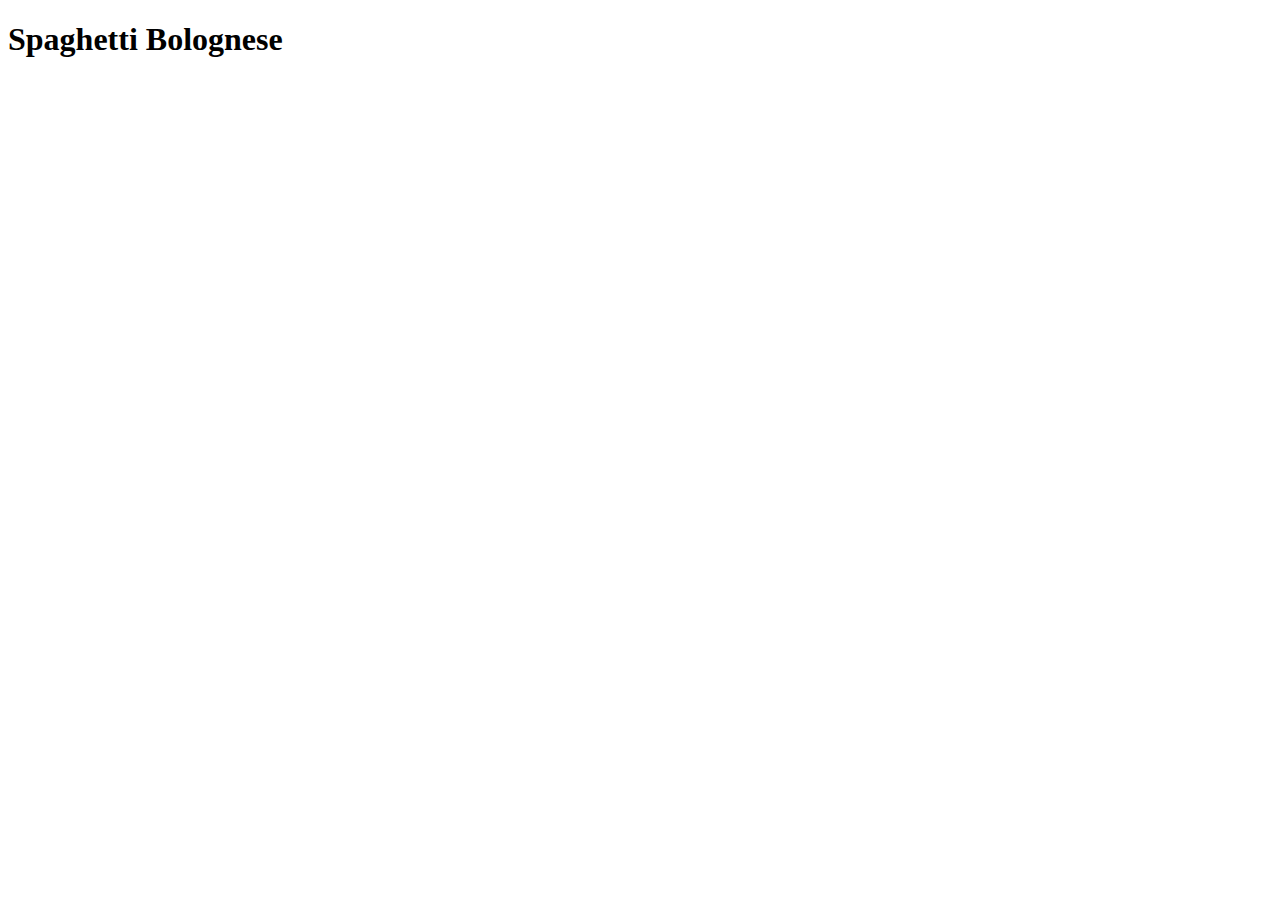
==== recipes/bolognese.html @ 9835baf4 "Link the index and recipe file together" ====
<!DOCTYPE html>
<html lang="en">
<head>
    <meta charset="UTF-8">
    <meta http-equiv="X-UA-Compatible" content="IE=edge">
    <meta name="viewport" content="width=device-width, initial-scale=1.0">
    <title>Bolognese</title>
</head>
<body>
    <h1>Spaghetti Bolognese</h1>
    
</body>
</html>
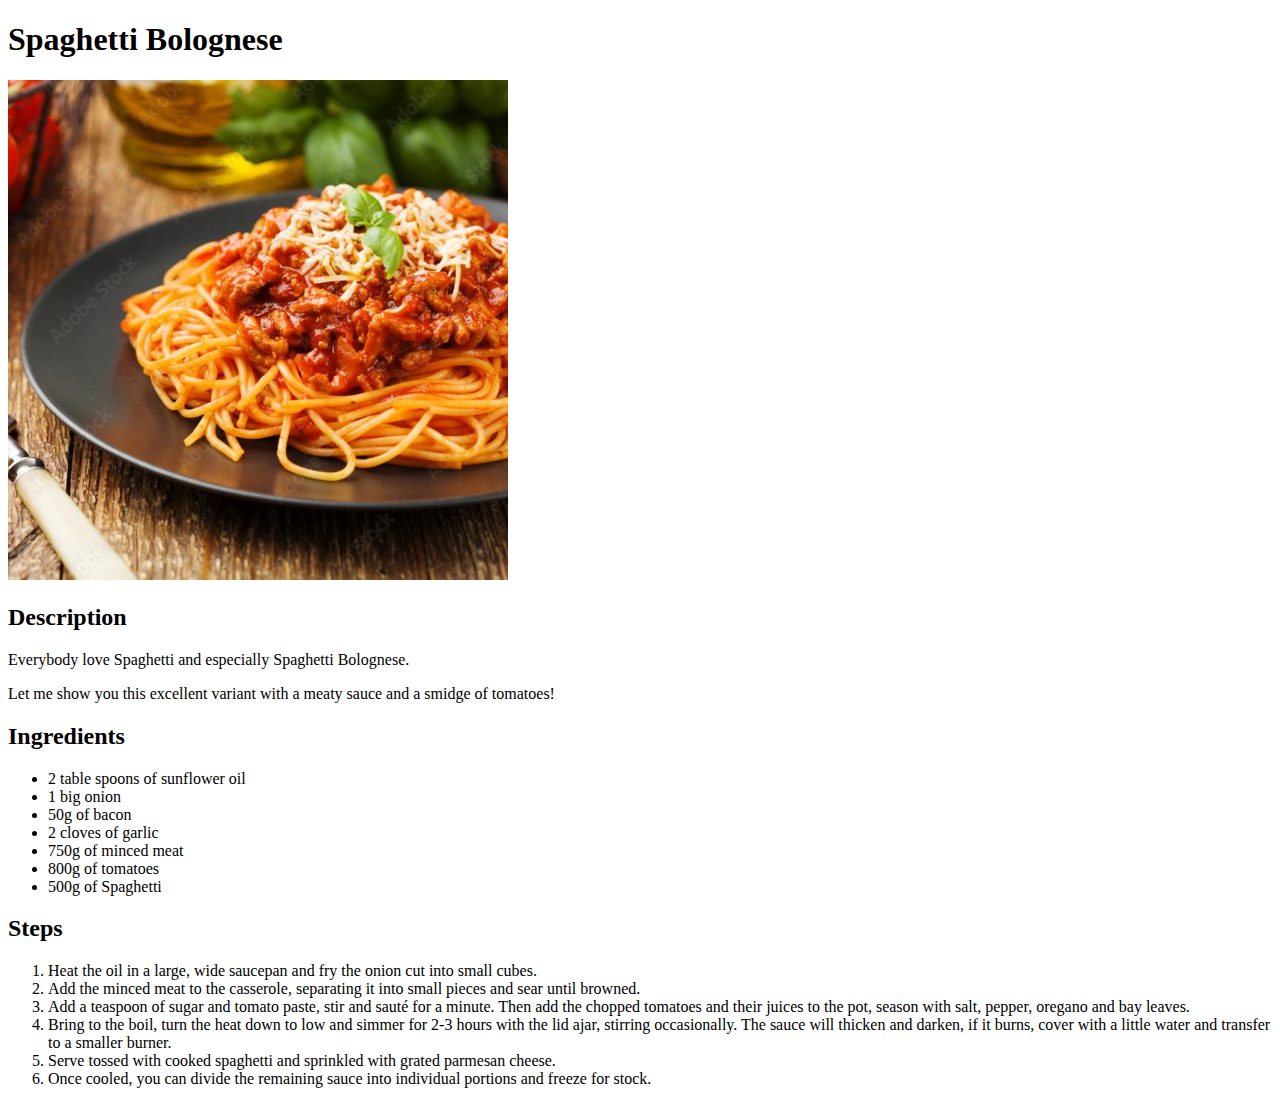
==== commit bc5c516c: "Add unordered list and ordered list" ====
--- a/recipes/bolognese.html
+++ b/recipes/bolognese.html
@@ -6,8 +6,34 @@
     <meta name="viewport" content="width=device-width, initial-scale=1.0">
     <title>Bolognese</title>
 </head>
-<body>
+    <body>
     <h1>Spaghetti Bolognese</h1>
+    <img src="../img/bolognese.jpg" alt="A picture of Spaghetti Bolognese">
+    <h2>Description</h2>
+    <p>Everybody love Spaghetti and especially Spaghetti Bolognese.</p>
+    <p>Let me show you this excellent variant with a meaty sauce and a smidge of tomatoes!</p>
     
-</body>
+    <h2>Ingredients</h2>
+    <ul>
+        <li>2 table spoons of sunflower oil</li>
+        <li>1 big onion</li>
+        <li>50g of bacon</li>
+        <li>2 cloves of garlic</li>
+        <li>750g of minced meat</li>
+        <li>800g of tomatoes</li>
+        <li>500g of Spaghetti</li>
+    </ul>
+    <h2>Steps</h2>
+    <ol>
+        <li>Heat the oil in a large, wide saucepan and fry the onion cut into small cubes. </li>
+        <li>Add the minced meat to the casserole, separating it into small pieces and sear until browned.</li>
+        <li>Add a teaspoon of sugar and tomato paste, stir and sauté for a minute. Then add the chopped tomatoes and their juices to the pot, season with salt, pepper, oregano and bay leaves.</li>
+        <li>Bring to the boil, turn the heat down to low and simmer for 2-3 hours with the lid ajar, stirring occasionally. The sauce will thicken and darken, if it burns, cover with a little water and transfer to a smaller burner.</li>
+        <li>Serve tossed with cooked spaghetti and sprinkled with grated parmesan cheese.</li>
+        <li>Once cooled, you can divide the remaining sauce into individual portions and freeze for stock.</li>
+    </ol>
+
+
+
+    </body>
 </html>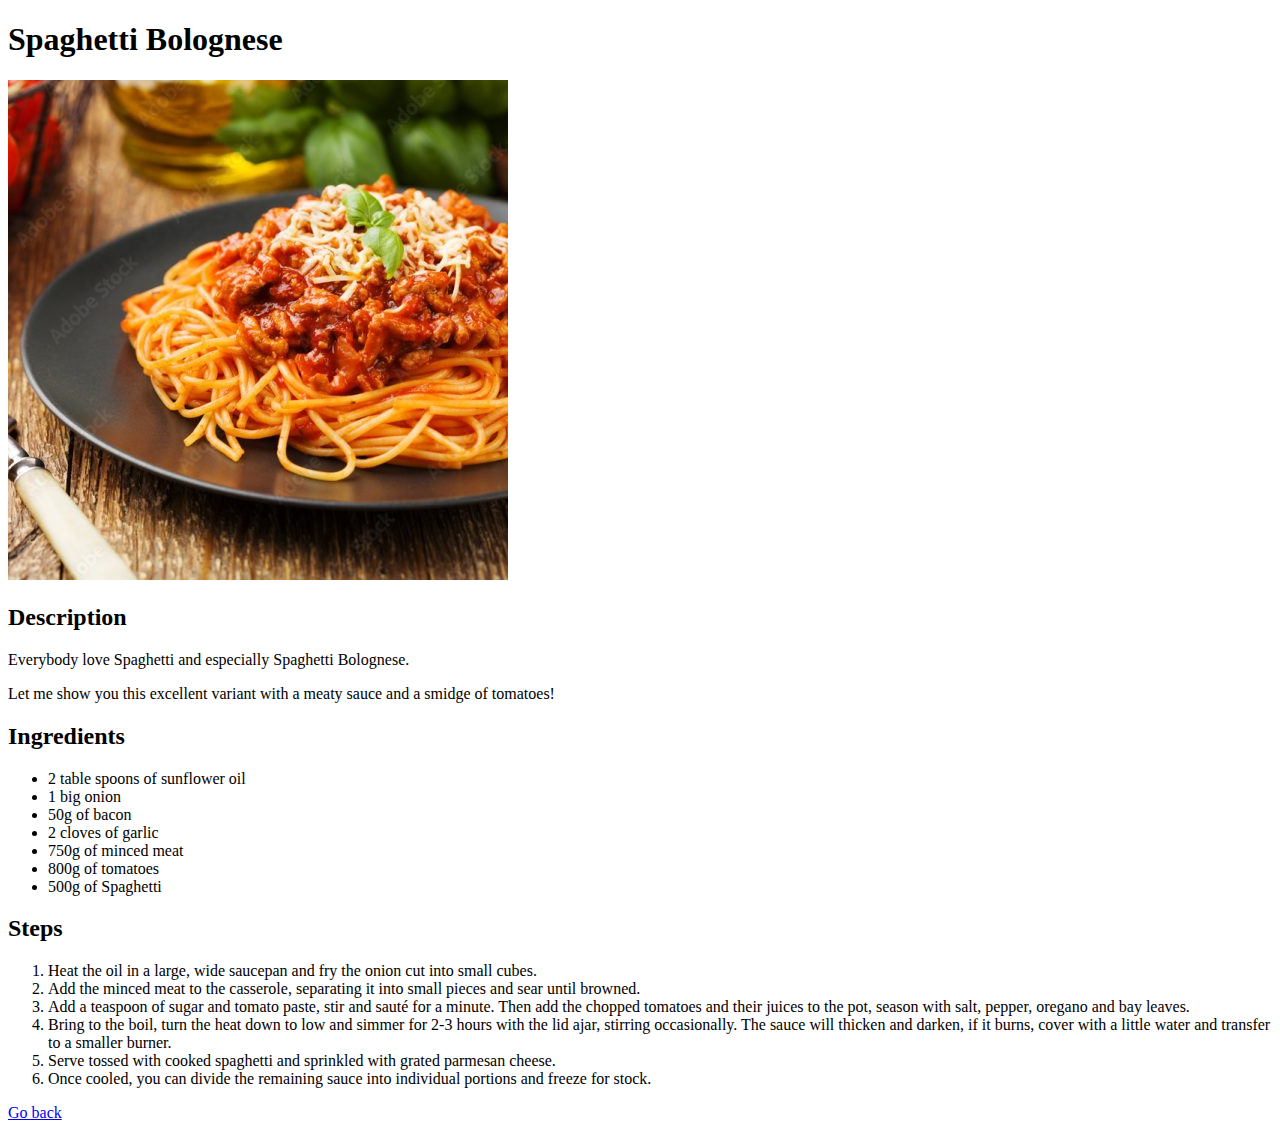
==== commit 9f72937a: "Fix the unordered list, addgo back button to recipes" ====
--- a/recipes/bolognese.html
+++ b/recipes/bolognese.html
@@ -32,6 +32,7 @@
         <li>Serve tossed with cooked spaghetti and sprinkled with grated parmesan cheese.</li>
         <li>Once cooled, you can divide the remaining sauce into individual portions and freeze for stock.</li>
     </ol>
+    <a href="../index.html">Go back</a>
 
 
 
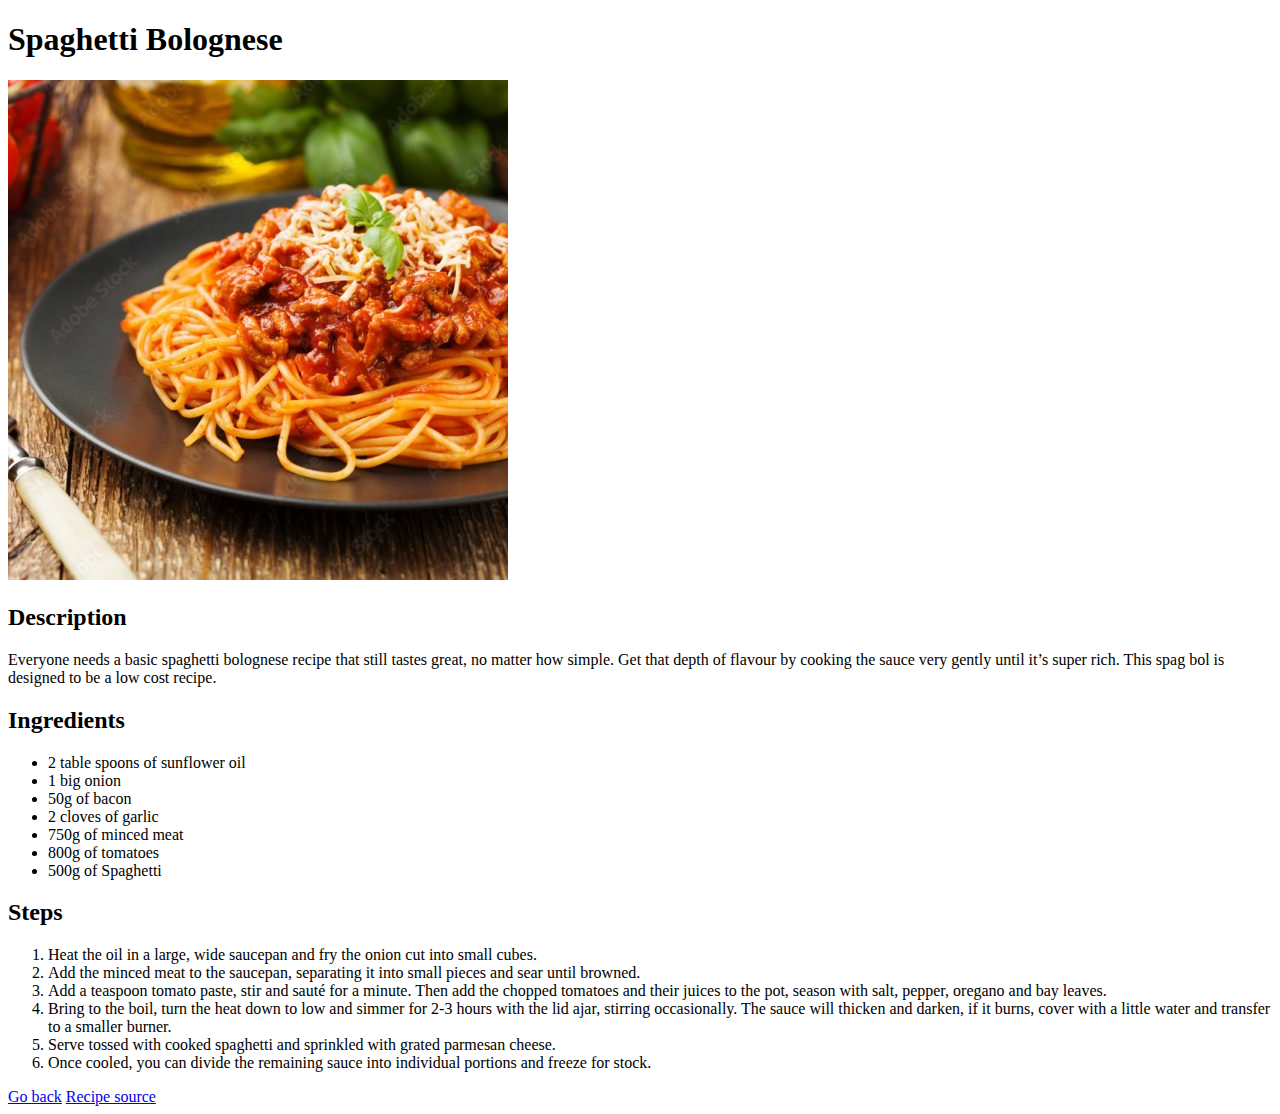
==== commit b6f7840d: "Add sources to the recipes" ====
--- a/recipes/bolognese.html
+++ b/recipes/bolognese.html
@@ -10,8 +10,7 @@
     <h1>Spaghetti Bolognese</h1>
     <img src="../img/bolognese.jpg" alt="A picture of Spaghetti Bolognese">
     <h2>Description</h2>
-    <p>Everybody love Spaghetti and especially Spaghetti Bolognese.</p>
-    <p>Let me show you this excellent variant with a meaty sauce and a smidge of tomatoes!</p>
+    <p>Everyone needs a basic spaghetti bolognese recipe that still tastes great, no matter how simple. Get that depth of flavour by cooking the sauce very gently until it’s super rich. This spag bol is designed to be a low cost recipe.</p>
     
     <h2>Ingredients</h2>
     <ul>
@@ -26,13 +25,14 @@
     <h2>Steps</h2>
     <ol>
         <li>Heat the oil in a large, wide saucepan and fry the onion cut into small cubes. </li>
-        <li>Add the minced meat to the casserole, separating it into small pieces and sear until browned.</li>
-        <li>Add a teaspoon of sugar and tomato paste, stir and sauté for a minute. Then add the chopped tomatoes and their juices to the pot, season with salt, pepper, oregano and bay leaves.</li>
+        <li>Add the minced meat to the saucepan, separating it into small pieces and sear until browned.</li>
+        <li>Add a teaspoon tomato paste, stir and sauté for a minute. Then add the chopped tomatoes and their juices to the pot, season with salt, pepper, oregano and bay leaves.</li>
         <li>Bring to the boil, turn the heat down to low and simmer for 2-3 hours with the lid ajar, stirring occasionally. The sauce will thicken and darken, if it burns, cover with a little water and transfer to a smaller burner.</li>
         <li>Serve tossed with cooked spaghetti and sprinkled with grated parmesan cheese.</li>
         <li>Once cooled, you can divide the remaining sauce into individual portions and freeze for stock.</li>
     </ol>
     <a href="../index.html">Go back</a>
+    <a href="https://www.bbc.co.uk/food/recipes/easy_spaghetti_bolognese_93639">Recipe source</a>
 
 
 
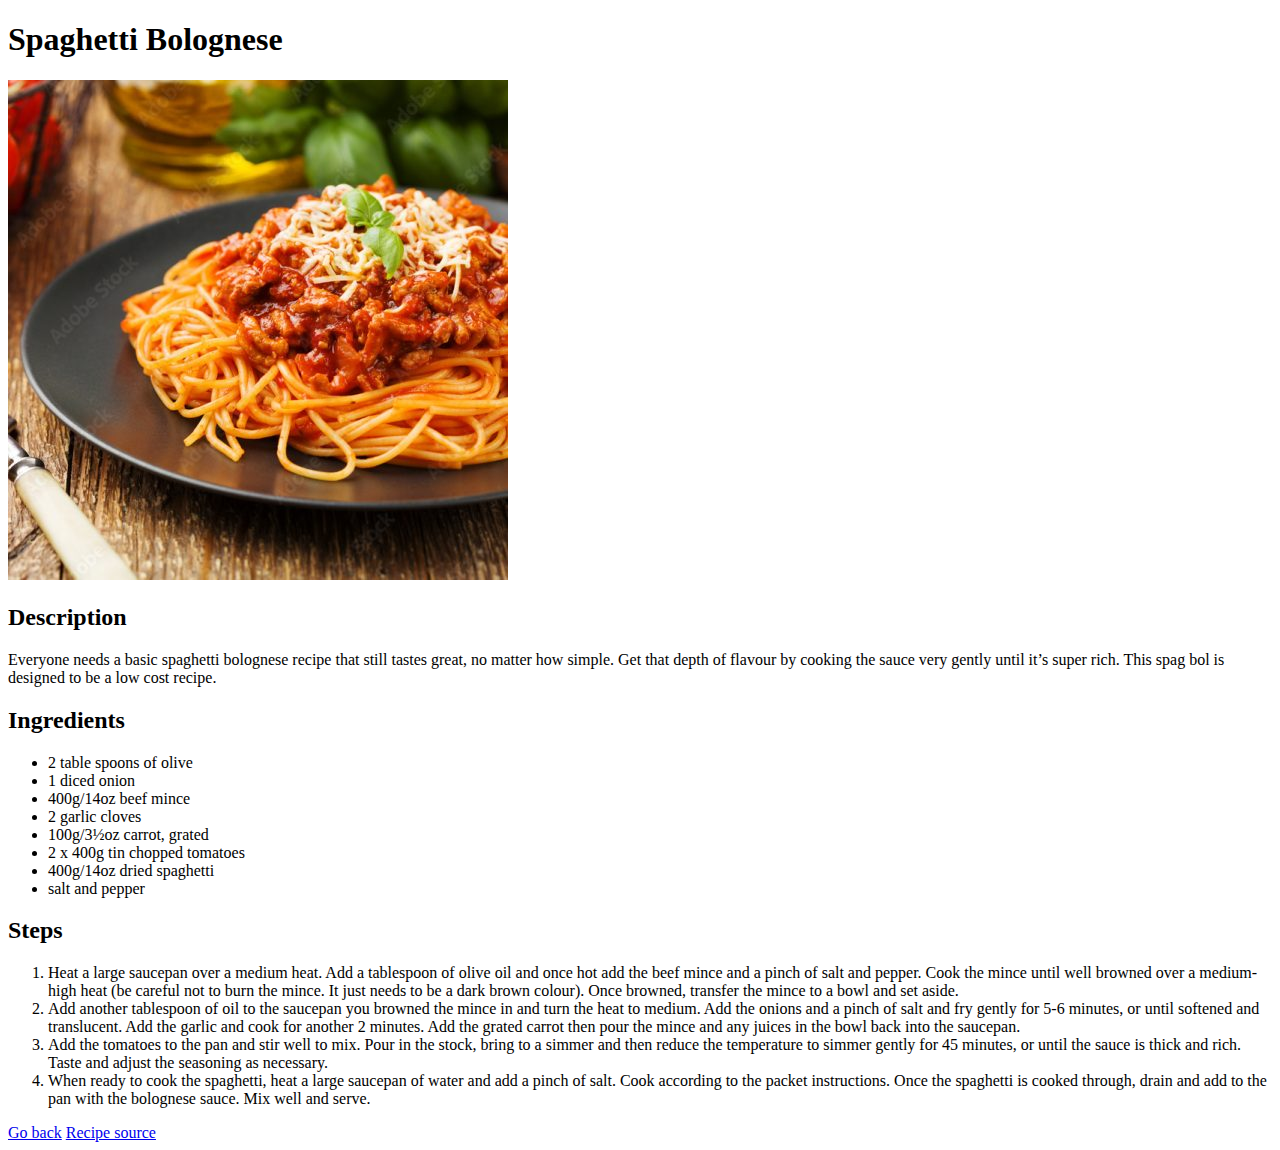
==== commit 5ef88c1c: "Revamp the spaghetti recipe site" ====
--- a/recipes/bolognese.html
+++ b/recipes/bolognese.html
@@ -14,22 +14,33 @@
     
     <h2>Ingredients</h2>
     <ul>
-        <li>2 table spoons of sunflower oil</li>
-        <li>1 big onion</li>
-        <li>50g of bacon</li>
-        <li>2 cloves of garlic</li>
-        <li>750g of minced meat</li>
-        <li>800g of tomatoes</li>
-        <li>500g of Spaghetti</li>
+        <li>2 table spoons of olive</li>
+        <li>1 diced onion</li>
+        <li>400g/14oz beef mince</li>
+        <li>2 garlic cloves</li>
+        <li>100g/3½oz carrot, grated</li>
+        <li>2 x 400g tin chopped tomatoes</li>
+        <li>400g/14oz dried spaghetti</li>
+        <li>salt and pepper</li>
     </ul>
     <h2>Steps</h2>
     <ol>
-        <li>Heat the oil in a large, wide saucepan and fry the onion cut into small cubes. </li>
-        <li>Add the minced meat to the saucepan, separating it into small pieces and sear until browned.</li>
-        <li>Add a teaspoon tomato paste, stir and sauté for a minute. Then add the chopped tomatoes and their juices to the pot, season with salt, pepper, oregano and bay leaves.</li>
-        <li>Bring to the boil, turn the heat down to low and simmer for 2-3 hours with the lid ajar, stirring occasionally. The sauce will thicken and darken, if it burns, cover with a little water and transfer to a smaller burner.</li>
-        <li>Serve tossed with cooked spaghetti and sprinkled with grated parmesan cheese.</li>
-        <li>Once cooled, you can divide the remaining sauce into individual portions and freeze for stock.</li>
+        <li>
+            Heat a large saucepan over a medium heat. Add a tablespoon of olive oil and once hot add the beef mince and a pinch of salt and pepper. Cook the mince until well browned over a medium-high heat (be careful not to burn the mince. It just needs to be a dark brown colour). Once browned, transfer the mince to a bowl and set aside.
+
+        </li>
+        <li>
+            Add another tablespoon of oil to the saucepan you browned the mince in and turn the heat to medium. Add the onions and a pinch of salt and fry gently for 5-6 minutes, or until softened and translucent. Add the garlic and cook for another 2 minutes. Add the grated carrot then pour the mince and any juices in the bowl back into the saucepan.
+
+        </li>
+        <li>
+            Add the tomatoes to the pan and stir well to mix. Pour in the stock, bring to a simmer and then reduce the temperature to simmer gently for 45 minutes, or until the sauce is thick and rich. Taste and adjust the seasoning as necessary.
+
+        </li>
+        <li>
+            When ready to cook the spaghetti, heat a large saucepan of water and add a pinch of salt. Cook according to the packet instructions. Once the spaghetti is cooked through, drain and add to the pan with the bolognese sauce. Mix well and serve.
+
+        </li>
     </ol>
     <a href="../index.html">Go back</a>
     <a href="https://www.bbc.co.uk/food/recipes/easy_spaghetti_bolognese_93639">Recipe source</a>
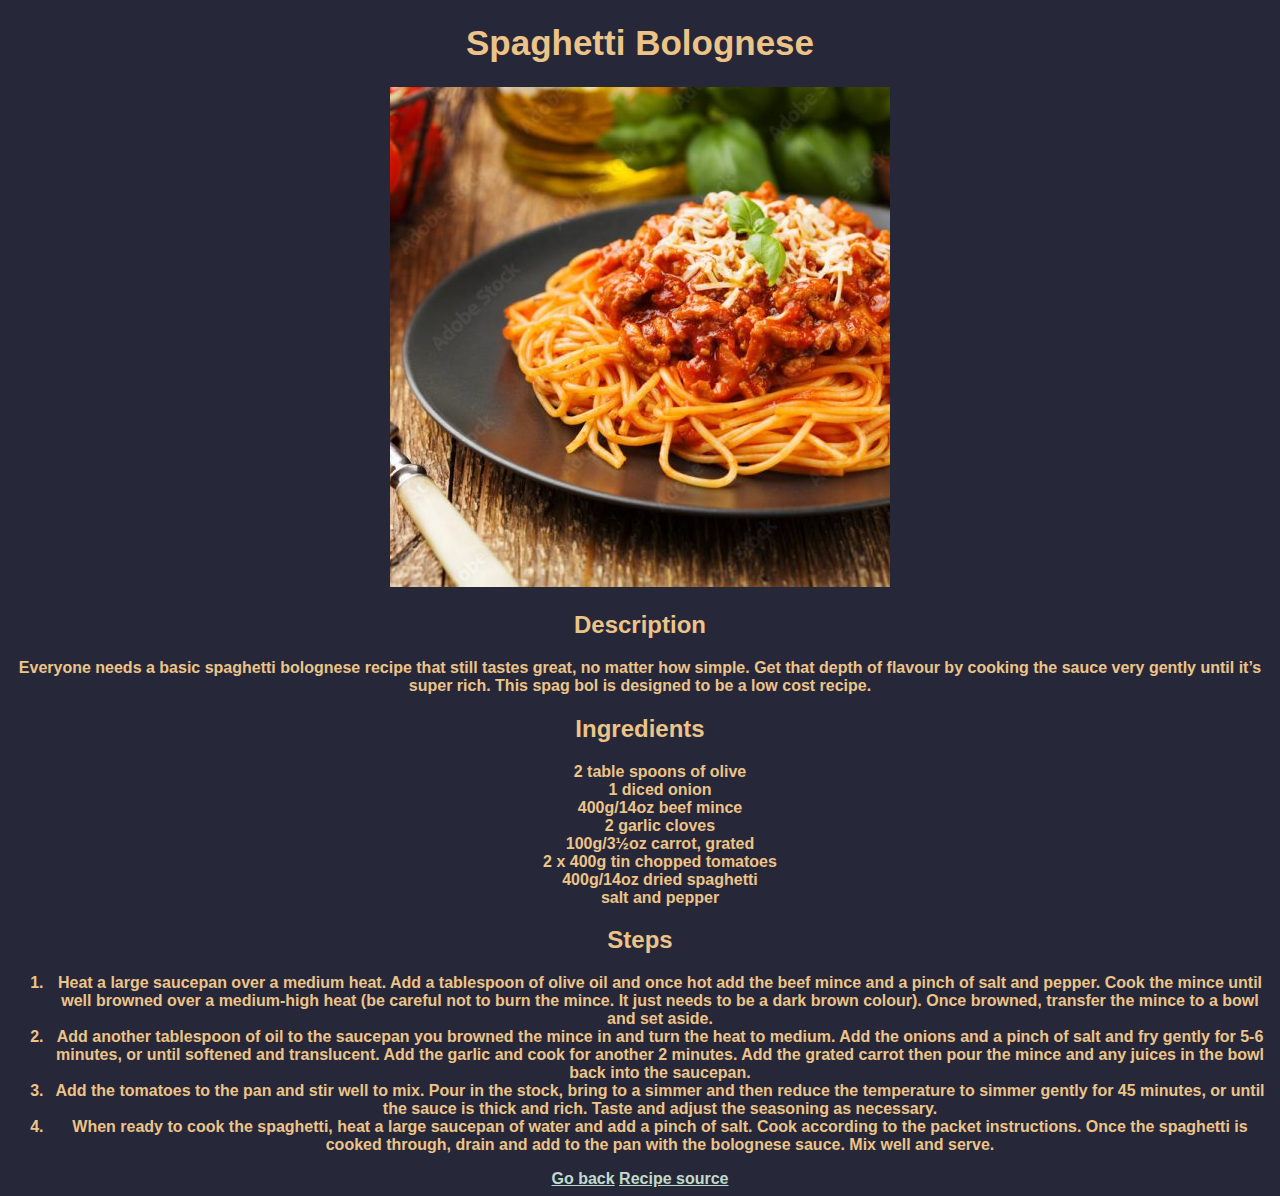
==== commit 0ea2fa97: "Revamped the main page in css and in the html file" ====
--- a/recipes/bolognese.html
+++ b/recipes/bolognese.html
@@ -5,6 +5,7 @@
     <meta http-equiv="X-UA-Compatible" content="IE=edge">
     <meta name="viewport" content="width=device-width, initial-scale=1.0">
     <title>Bolognese</title>
+    <link rel="stylesheet" href="../css/style.css"
 </head>
     <body>
     <h1>Spaghetti Bolognese</h1>
--- a/css/style.css
+++ b/css/style.css
@@ -0,0 +1,23 @@
+html {
+    background-color: rgb(39, 39, 58);
+    text-align: center;
+    font-family: 'Segoe UI', sans-serif;
+    font-weight: 700;
+    color: rgb(236, 196, 136);
+}
+img {
+    height: auto;
+    width: 500px;
+}
+a {
+    color: rgb(192, 219, 203);
+}
+h3 {
+    font-weight: 800;
+}
+ul {
+    list-style: none;
+}
+h1 { 
+    font-size: 35px;
+}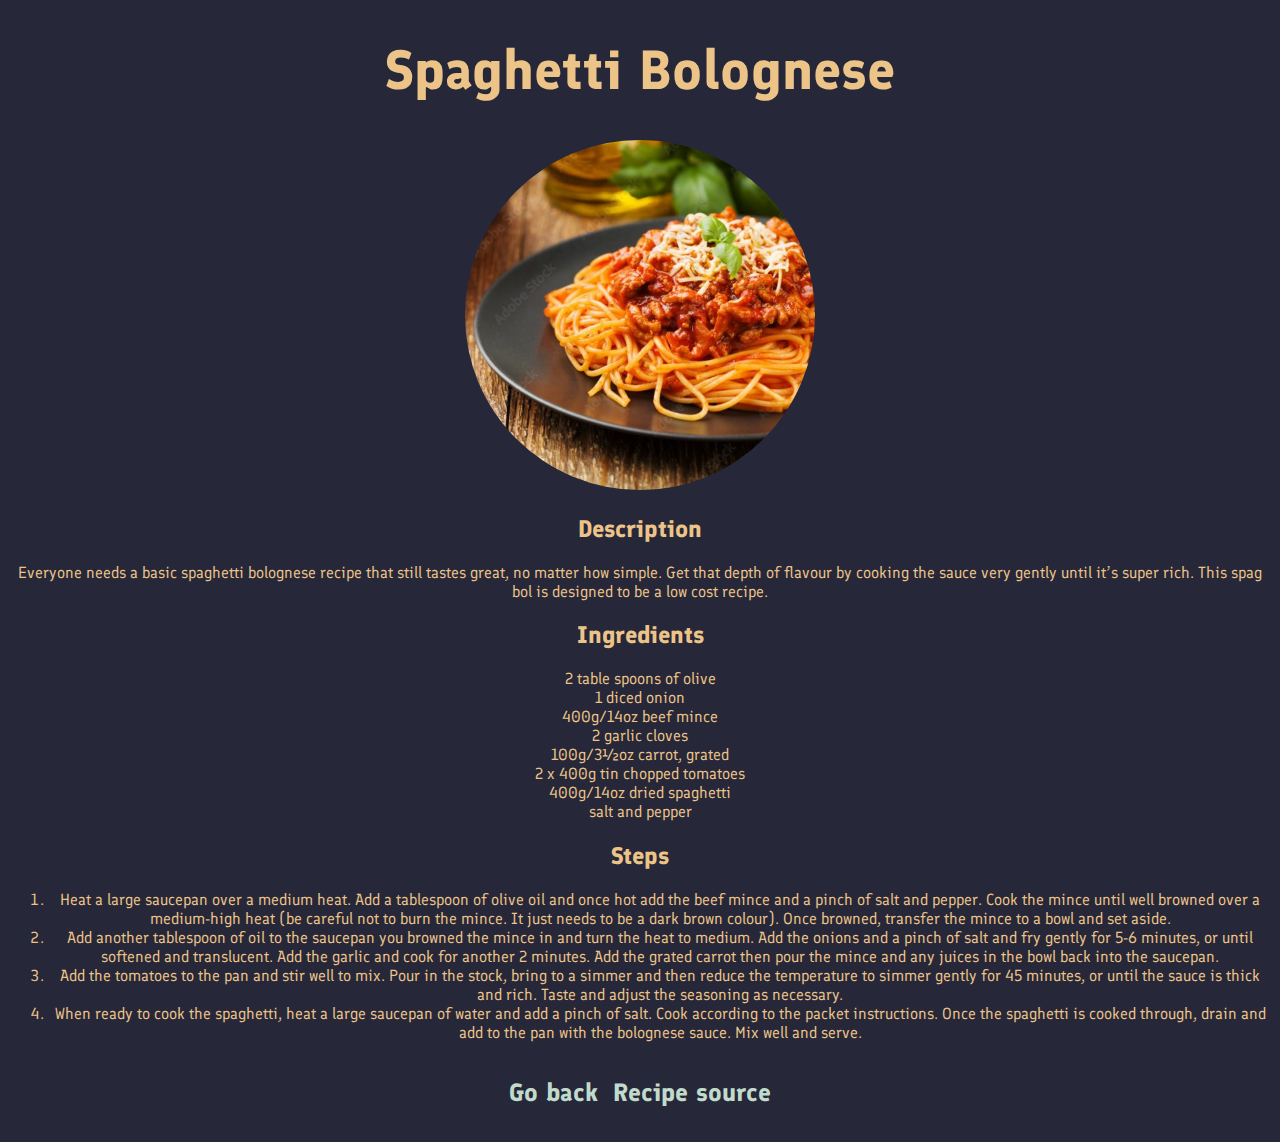
==== commit f9c93d0e: "Implement flexbox on main page and recipe pages." ====
--- a/recipes/bolognese.html
+++ b/recipes/bolognese.html
@@ -43,8 +43,10 @@
 
         </li>
     </ol>
-    <a href="../index.html">Go back</a>
-    <a href="https://www.bbc.co.uk/food/recipes/easy_spaghetti_bolognese_93639">Recipe source</a>
+    <div class="back">
+      <a href="../index.html">Go back</a>
+      <a href="https://www.bbc.co.uk/food/recipes/easy_spaghetti_bolognese_93639">Recipe source</a>
+    </div>
 
 
 
--- a/css/style.css
+++ b/css/style.css
@@ -1,23 +1,65 @@
+@import url('https://fonts.googleapis.com/css2?family=Finlandica:ital,wght@0,400;0,500;0,600;0,700;1,400;1,500;1,600;1,700&display=swap');
 html {
     background-color: rgb(39, 39, 58);
     text-align: center;
-    font-family: 'Segoe UI', sans-serif;
-    font-weight: 700;
+    font-family: 'Finlandica', sans-serif;
+    font-weight: 400;
     color: rgb(236, 196, 136);
 }
 img {
     height: auto;
-    width: 500px;
+    width: 350px;
+    border-radius: 100%;
 }
 a {
     color: rgb(192, 219, 203);
+    text-decoration: none;
+    font-weight: 700;
+    font-size: 25px;
 }
 h3 {
-    font-weight: 800;
+    font-weight: 500;
+    font-size: 28px; 
 }
 ul {
     list-style: none;
+    padding: 0;
+    margin: 0;
+}
+.main {
+    display: flex;
+    flex-direction: row;
+    flex: 1;
+    justify-content: center;
+    align-items: center;
+    margin-top: 50px;
+    gap: 50px;
 }
 h1 { 
-    font-size: 35px;
-}+    font-size: 55px;
+    font-weight: bold;
+
+}
+ .header {
+    display: flex;
+    flex: 1;
+    gap: 10px;
+    align-items: center;
+    justify-content: center;
+ }
+ 
+ .back {
+    display: flex;
+    text-align: center;
+    justify-content: center;
+    gap: 15px;
+    margin: 35px 0;
+ }
+
+ a:hover {
+    color:rgb(236, 196, 136) ;
+ }
+ 
+ img:hover {
+    border: 2px solid rgb(236, 196, 136);
+ }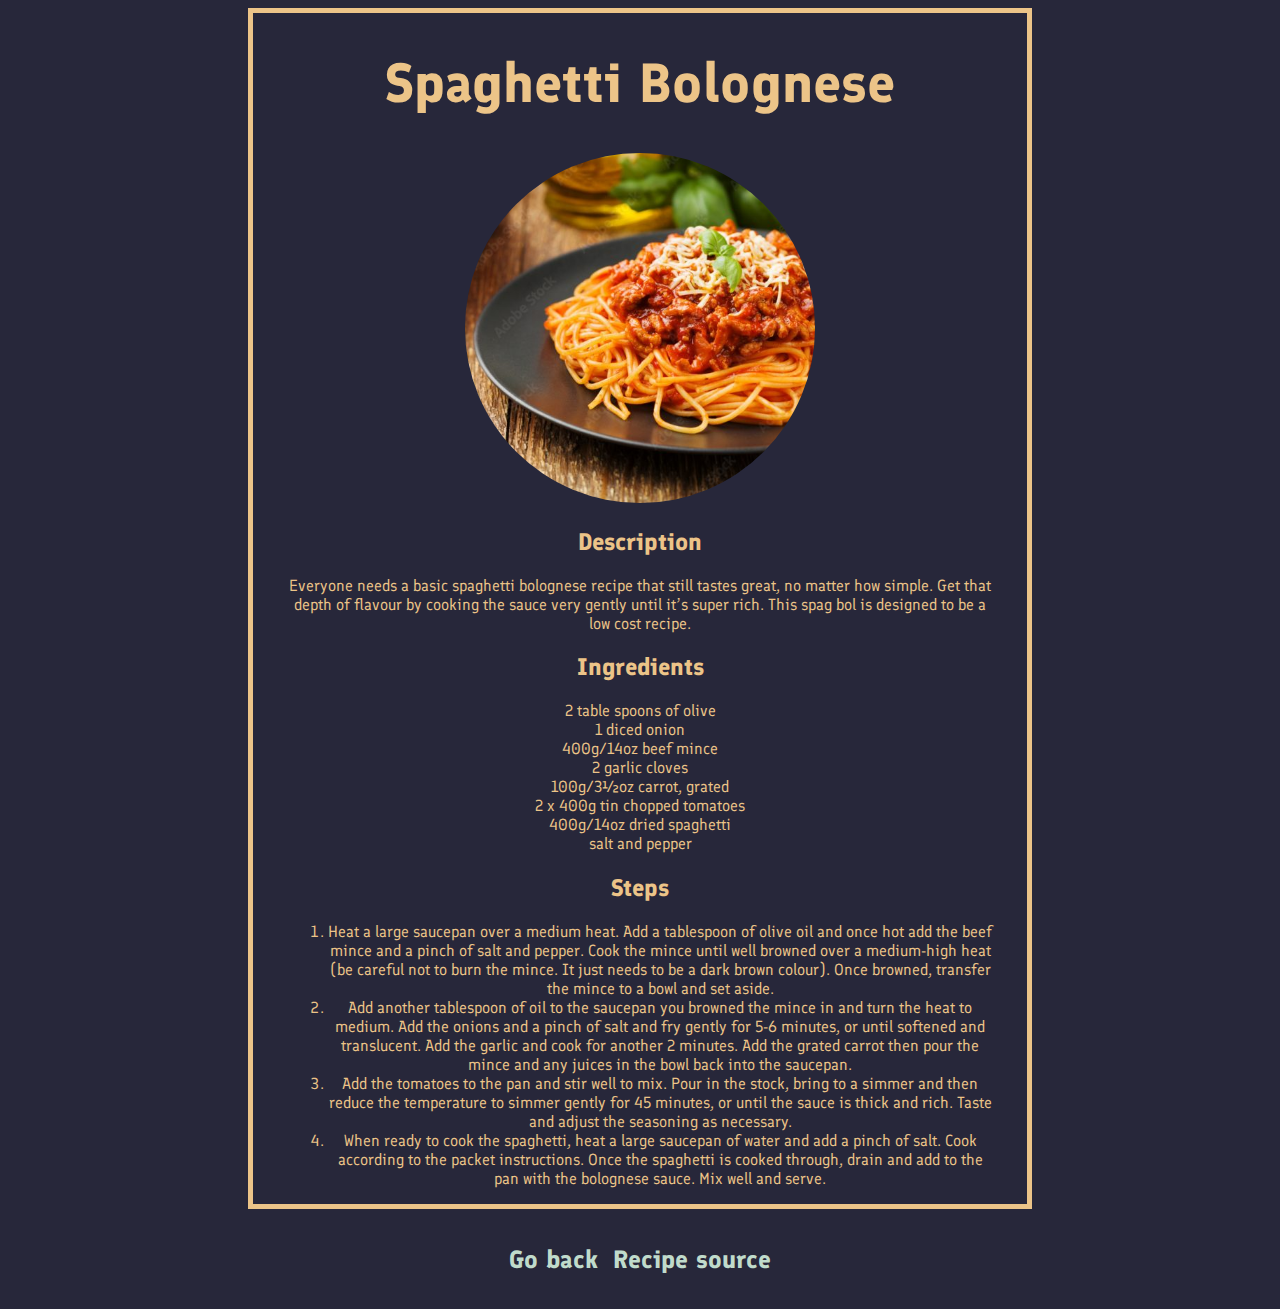
==== commit 53c64070: "Add same styling to the rest of the recipes" ====
--- a/recipes/bolognese.html
+++ b/recipes/bolognese.html
@@ -8,7 +8,8 @@
     <link rel="stylesheet" href="../css/style.css"
 </head>
     <body>
-    <h1>Spaghetti Bolognese</h1>
+    <div class="bolognese">
+        <h1>Spaghetti Bolognese</h1>
     <img src="../img/bolognese.jpg" alt="A picture of Spaghetti Bolognese">
     <h2>Description</h2>
     <p>Everyone needs a basic spaghetti bolognese recipe that still tastes great, no matter how simple. Get that depth of flavour by cooking the sauce very gently until it’s super rich. This spag bol is designed to be a low cost recipe.</p>
@@ -43,6 +44,7 @@
 
         </li>
     </ol>
+    </div>
     <div class="back">
       <a href="../index.html">Go back</a>
       <a href="https://www.bbc.co.uk/food/recipes/easy_spaghetti_bolognese_93639">Recipe source</a>
--- a/css/style.css
+++ b/css/style.css
@@ -60,6 +60,27 @@
     color:rgb(236, 196, 136) ;
  }
  
- img:hover {
+ .main img:hover {
     border: 2px solid rgb(236, 196, 136);
- }+ }
+.burg {
+    margin: 0 240px;
+    border: 5px rgb(236, 196, 136) solid;
+    padding: 0 35px;
+    
+
+}
+
+.chic {
+    margin: 0 240px;
+    border: 5px rgb(236, 196, 136) solid;
+    padding: 0 35px;
+}
+.bolognese {
+    margin: 0 240px;
+    border: 5px rgb(236, 196, 136) solid;
+    padding: 0 35px;
+
+}
+    
+
